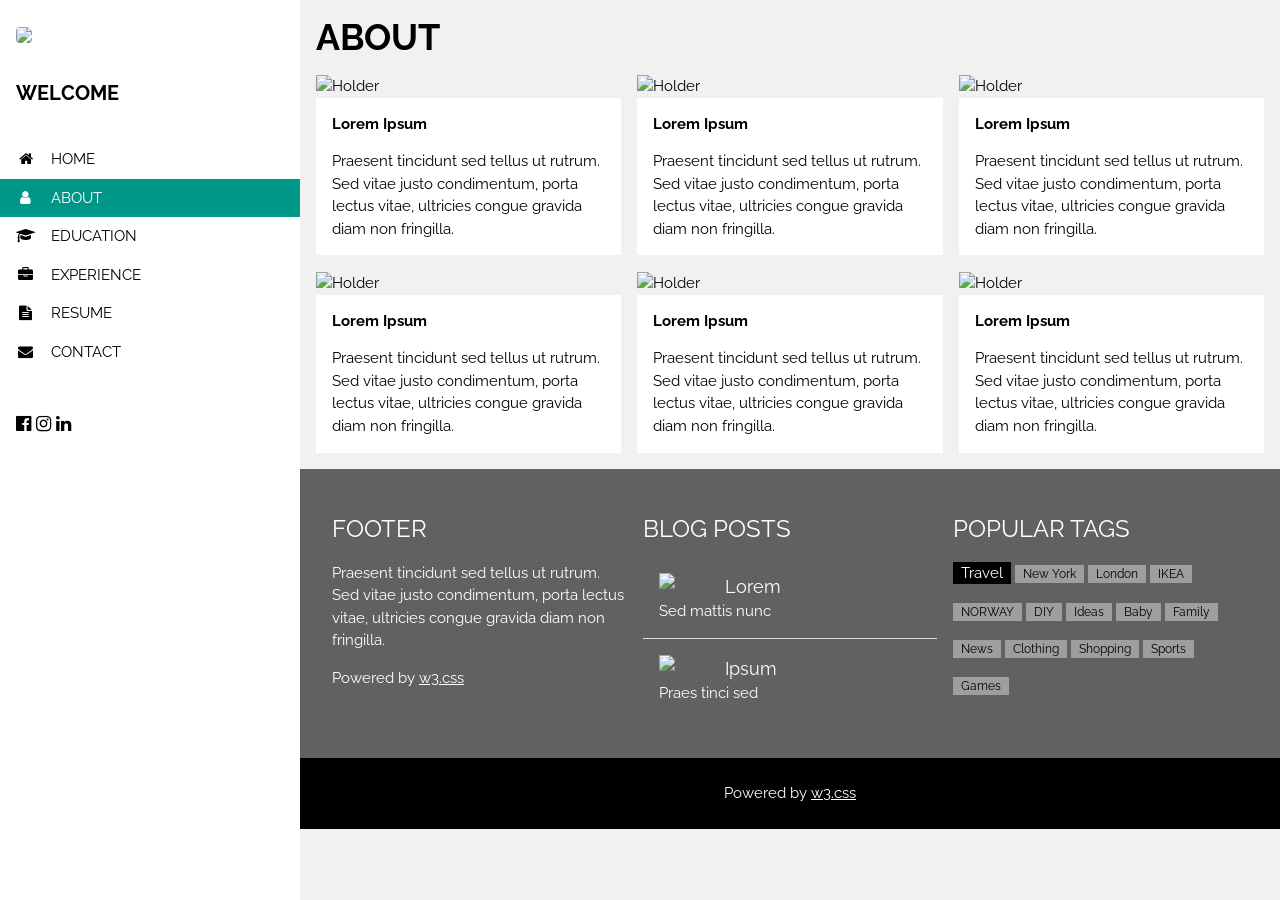
==== about.html @ d38b3685 "Update" ====
<!DOCTYPE html>
<html>
<title>Nicole Conill - About</title>
<meta charset="UTF-8">
<meta name="viewport" content="width=device-width, initial-scale=1">
<link rel="stylesheet" href="https://www.w3schools.com/w3css/4/w3.css">
<link rel="stylesheet" href="https://fonts.googleapis.com/css?family=Raleway">
<link rel="stylesheet" href="https://cdnjs.cloudflare.com/ajax/libs/font-awesome/4.7.0/css/font-awesome.min.css">
<style>
body,h1,h2,h3,h4,h5,h6 {font-family: "Raleway", sans-serif}
</style>
<body class="w3-light-grey w3-content" style="max-width:1600px">


<!-- Sidebar/menu -->
<nav class="w3-sidebar w3-collapse w3-white" style="z-index:3;width:300px;" id="mySidebar"><br>
  <div class="w3-container">
	  <a href="#" onclick="w3_close()" class="w3-hide-large w3-right w3-jumbo w3-padding w3-hover-grey" title="close menu">
		  <i class="fa fa-remove"></i>
	  </a>
	  <img src="Holder.JPG" style="width:45%;" class="w3-round"><br><br>
	  
    <h4><b>WELCOME</b></h4>
    <br>
  </div>
	
  <div class="w3-bar-block"> 
	  <a href="/index.html" class="w3-bar-item w3-button w3-padding">
		  <i class="fa fa-home fa-fw w3-margin-right"></i>HOME</a> 
	  <a href="/about.html" class="w3-bar-item w3-button w3-padding w3-teal">
		  <i class="fa fa-user fa-fw w3-margin-right w3-teal"></i>ABOUT</a> 
	  <a href="/education.html" class="w3-bar-item w3-button w3-padding">
		  <i class="fa fa-graduation-cap fa-fw w3-margin-right"></i>EDUCATION</a> 
	  <a href="experience.html" class="w3-bar-item w3-button w3-padding">
		  <i class="fa fa-briefcase fa-fw w3-margin-right"></i>EXPERIENCE</a> 
	  <a href="/resume.html" class="w3-bar-item w3-button w3-padding">
		  <i class="fa fa-file-text fa-fw w3-margin-right"></i>RESUME</a> 
	  <a href="/contact.html" class="w3-bar-item w3-button w3-padding">
		  <i class="fa fa-envelope fa-fw w3-margin-right"></i>CONTACT</a> </div>
  <br>
  <div class="w3-panel w3-large"> 
	  <a href="https://www.facebook.com/nicole.conill" target="_blank"><i class="fa fa-facebook-official w3-hover-opacity"></i></a>
	  <a href="https://www.instagram.com/nicole_conill/?hl=en" target="_blank"><i class="fa fa-instagram w3-hover-opacity"></i></a>
	  <a href="https://www.linkedin.com/in/nicole-conill-2022" target="_blank"><i class="fa fa-linkedin w3-hover-opacity"></i></a>
	</div>
</nav>

<!-- Overlay effect when opening sidebar on small screens -->
<div class="w3-overlay w3-hide-large w3-animate-opacity" onclick="w3_close()" style="cursor:pointer" title="close side menu" id="myOverlay"></div>

<!-- !PAGE CONTENT! -->
<div class="w3-main" style="margin-left:300px">

  <!-- Header -->
  <header id="portfolio">
    <a href="#"><img src="/w3images/avatar_g2.jpg" style="width:65px;" class="w3-circle w3-right w3-margin w3-hide-large w3-hover-opacity"></a>
    <span class="w3-button w3-hide-large w3-xxlarge w3-hover-text-grey" onclick="w3_open()"><i class="fa fa-bars"></i></span>
    <div class="w3-container">
    <h1><b>ABOUT</b></h1>
    </div>
  </header>
  
  <!-- First Photo Grid-->
  <div class="w3-row-padding">
    <div class="w3-third w3-container w3-margin-bottom">
      <img src="Holder.JPG" alt="Holder" style="width:100%" class="w3-hover-opacity">
      <div class="w3-container w3-white">
        <p><b>Lorem Ipsum</b></p>
        <p>Praesent tincidunt sed tellus ut rutrum. Sed vitae justo condimentum, porta lectus vitae, ultricies congue gravida diam non fringilla.</p>
      </div>
    </div>
    <div class="w3-third w3-container w3-margin-bottom">
      <img src="Holder.JPG" alt="Holder" style="width:100%" class="w3-hover-opacity">
      <div class="w3-container w3-white">
        <p><b>Lorem Ipsum</b></p>
        <p>Praesent tincidunt sed tellus ut rutrum. Sed vitae justo condimentum, porta lectus vitae, ultricies congue gravida diam non fringilla.</p>
      </div>
    </div>
    <div class="w3-third w3-container">
      <img src="Holder.JPG" alt="Holder" style="width:100%" class="w3-hover-opacity">
      <div class="w3-container w3-white">
        <p><b>Lorem Ipsum</b></p>
        <p>Praesent tincidunt sed tellus ut rutrum. Sed vitae justo condimentum, porta lectus vitae, ultricies congue gravida diam non fringilla.</p>
      </div>
    </div>
  </div>
  
  <!-- Second Photo Grid-->
  <div class="w3-row-padding">
    <div class="w3-third w3-container w3-margin-bottom">
      <img src="Holder.JPG" alt="Holder" style="width:100%" class="w3-hover-opacity">
      <div class="w3-container w3-white">
        <p><b>Lorem Ipsum</b></p>
        <p>Praesent tincidunt sed tellus ut rutrum. Sed vitae justo condimentum, porta lectus vitae, ultricies congue gravida diam non fringilla.</p>
      </div>
    </div>
    <div class="w3-third w3-container w3-margin-bottom">
      <img src="Holder.JPG" alt="Holder" style="width:100%" class="w3-hover-opacity">
      <div class="w3-container w3-white">
        <p><b>Lorem Ipsum</b></p>
        <p>Praesent tincidunt sed tellus ut rutrum. Sed vitae justo condimentum, porta lectus vitae, ultricies congue gravida diam non fringilla.</p>
      </div>
    </div>
    <div class="w3-third w3-container">
      <img src="Holder.JPG" alt="Holder" style="width:100%" class="w3-hover-opacity">
      <div class="w3-container w3-white">
        <p><b>Lorem Ipsum</b></p>
        <p>Praesent tincidunt sed tellus ut rutrum. Sed vitae justo condimentum, porta lectus vitae, ultricies congue gravida diam non fringilla.</p>
      </div>
    </div>
  </div>


 

  <!-- Footer -->
  <footer class="w3-container w3-padding-32 w3-dark-grey">
  <div class="w3-row-padding">
    <div class="w3-third">
      <h3>FOOTER</h3>
      <p>Praesent tincidunt sed tellus ut rutrum. Sed vitae justo condimentum, porta lectus vitae, ultricies congue gravida diam non fringilla.</p>
      <p>Powered by <a href="https://www.w3schools.com/w3css/default.asp" target="_blank">w3.css</a></p>
    </div>
  
    <div class="w3-third">
      <h3>BLOG POSTS</h3>
      <ul class="w3-ul w3-hoverable">
        <li class="w3-padding-16">
          <img src="/w3images/workshop.jpg" class="w3-left w3-margin-right" style="width:50px">
          <span class="w3-large">Lorem</span><br>
          <span>Sed mattis nunc</span>
        </li>
        <li class="w3-padding-16">
          <img src="/w3images/gondol.jpg" class="w3-left w3-margin-right" style="width:50px">
          <span class="w3-large">Ipsum</span><br>
          <span>Praes tinci sed</span>
        </li> 
      </ul>
    </div>

    <div class="w3-third">
      <h3>POPULAR TAGS</h3>
      <p>
        <span class="w3-tag w3-black w3-margin-bottom">Travel</span> <span class="w3-tag w3-grey w3-small w3-margin-bottom">New York</span> <span class="w3-tag w3-grey w3-small w3-margin-bottom">London</span>
        <span class="w3-tag w3-grey w3-small w3-margin-bottom">IKEA</span> <span class="w3-tag w3-grey w3-small w3-margin-bottom">NORWAY</span> <span class="w3-tag w3-grey w3-small w3-margin-bottom">DIY</span>
        <span class="w3-tag w3-grey w3-small w3-margin-bottom">Ideas</span> <span class="w3-tag w3-grey w3-small w3-margin-bottom">Baby</span> <span class="w3-tag w3-grey w3-small w3-margin-bottom">Family</span>
        <span class="w3-tag w3-grey w3-small w3-margin-bottom">News</span> <span class="w3-tag w3-grey w3-small w3-margin-bottom">Clothing</span> <span class="w3-tag w3-grey w3-small w3-margin-bottom">Shopping</span>
        <span class="w3-tag w3-grey w3-small w3-margin-bottom">Sports</span> <span class="w3-tag w3-grey w3-small w3-margin-bottom">Games</span>
      </p>
    </div>

  </div>
  </footer>
  
  <div class="w3-black w3-center w3-padding-24">Powered by <a href="https://www.w3schools.com/w3css/default.asp" title="W3.CSS" target="_blank" class="w3-hover-opacity">w3.css</a></div>

<!-- End page content -->
</div>

<script>
// Script to open and close sidebar
function w3_open() {
    document.getElementById("mySidebar").style.display = "block";
    document.getElementById("myOverlay").style.display = "block";
}
 
function w3_close() {
    document.getElementById("mySidebar").style.display = "none";
    document.getElementById("myOverlay").style.display = "none";
}
</script>

</body>
</html>
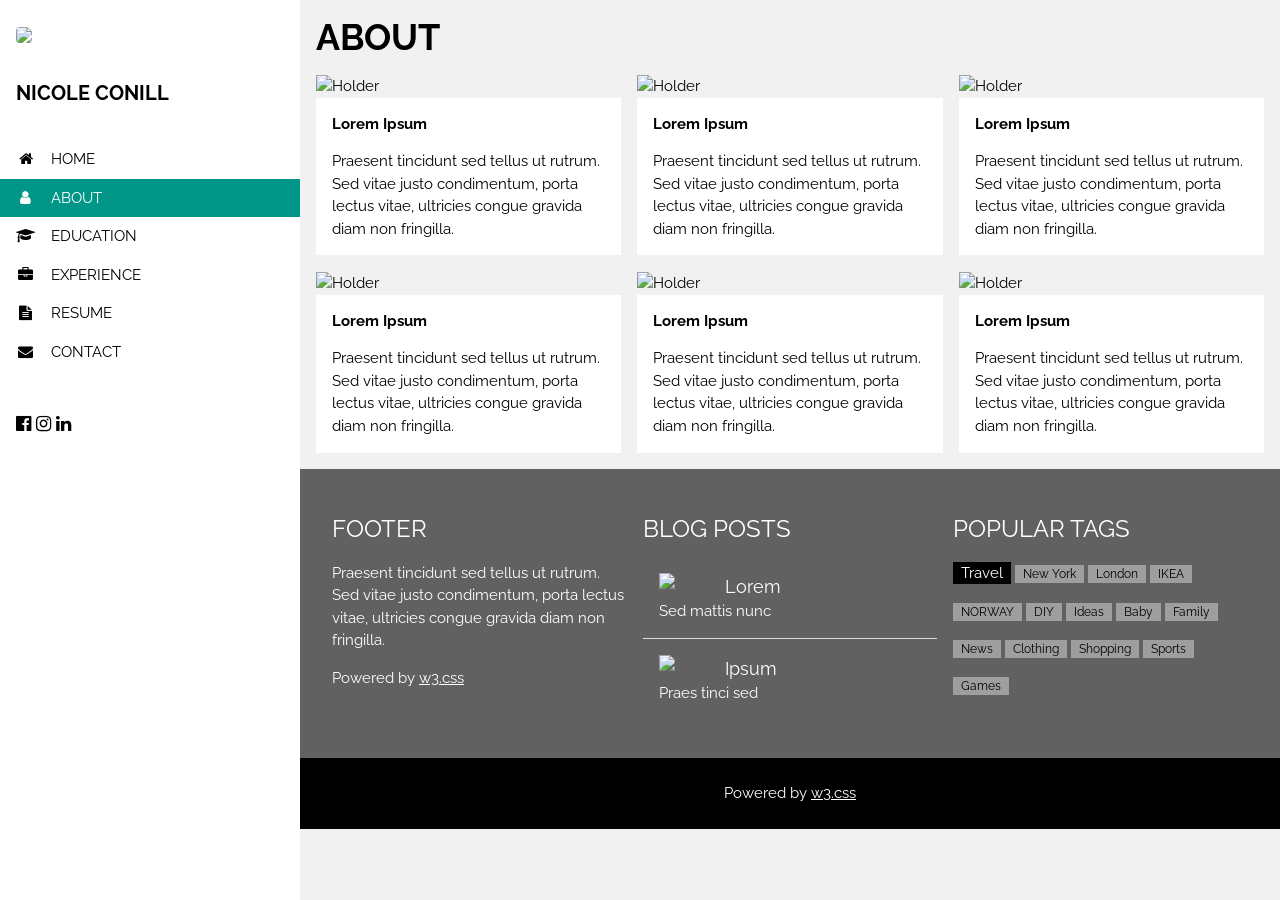
==== commit dc7c4495: "Update about.html" ====
--- a/about.html
+++ b/about.html
@@ -20,7 +20,7 @@
 	  </a>
 	  <img src="Holder.JPG" style="width:45%;" class="w3-round"><br><br>
 	  
-    <h4><b>WELCOME</b></h4>
+	  <h4><b>NICOLE CONILL</b></h4>
     <br>
   </div>
 	
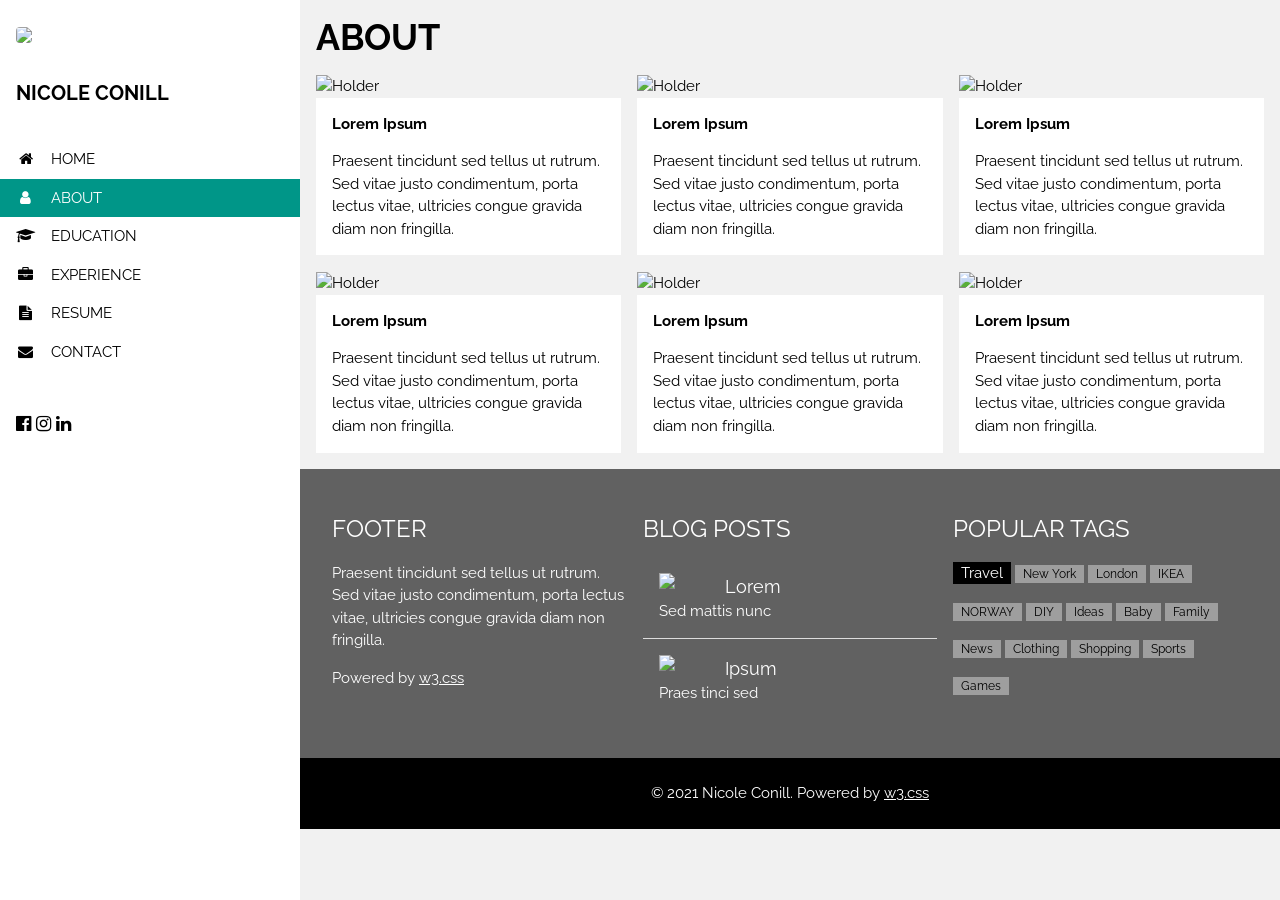
==== commit ac263b72: "Update" ====
--- a/about.html
+++ b/about.html
@@ -152,7 +152,7 @@
   </div>
   </footer>
   
-  <div class="w3-black w3-center w3-padding-24">Powered by <a href="https://www.w3schools.com/w3css/default.asp" title="W3.CSS" target="_blank" class="w3-hover-opacity">w3.css</a></div>
+  <div class="w3-black w3-center w3-padding-24">&copy; 2021 Nicole Conill. Powered by <a href="https://www.w3schools.com/w3css/default.asp" title="W3.CSS" target="_blank" class="w3-hover-opacity">w3.css</a></div>
 
 <!-- End page content -->
 </div>
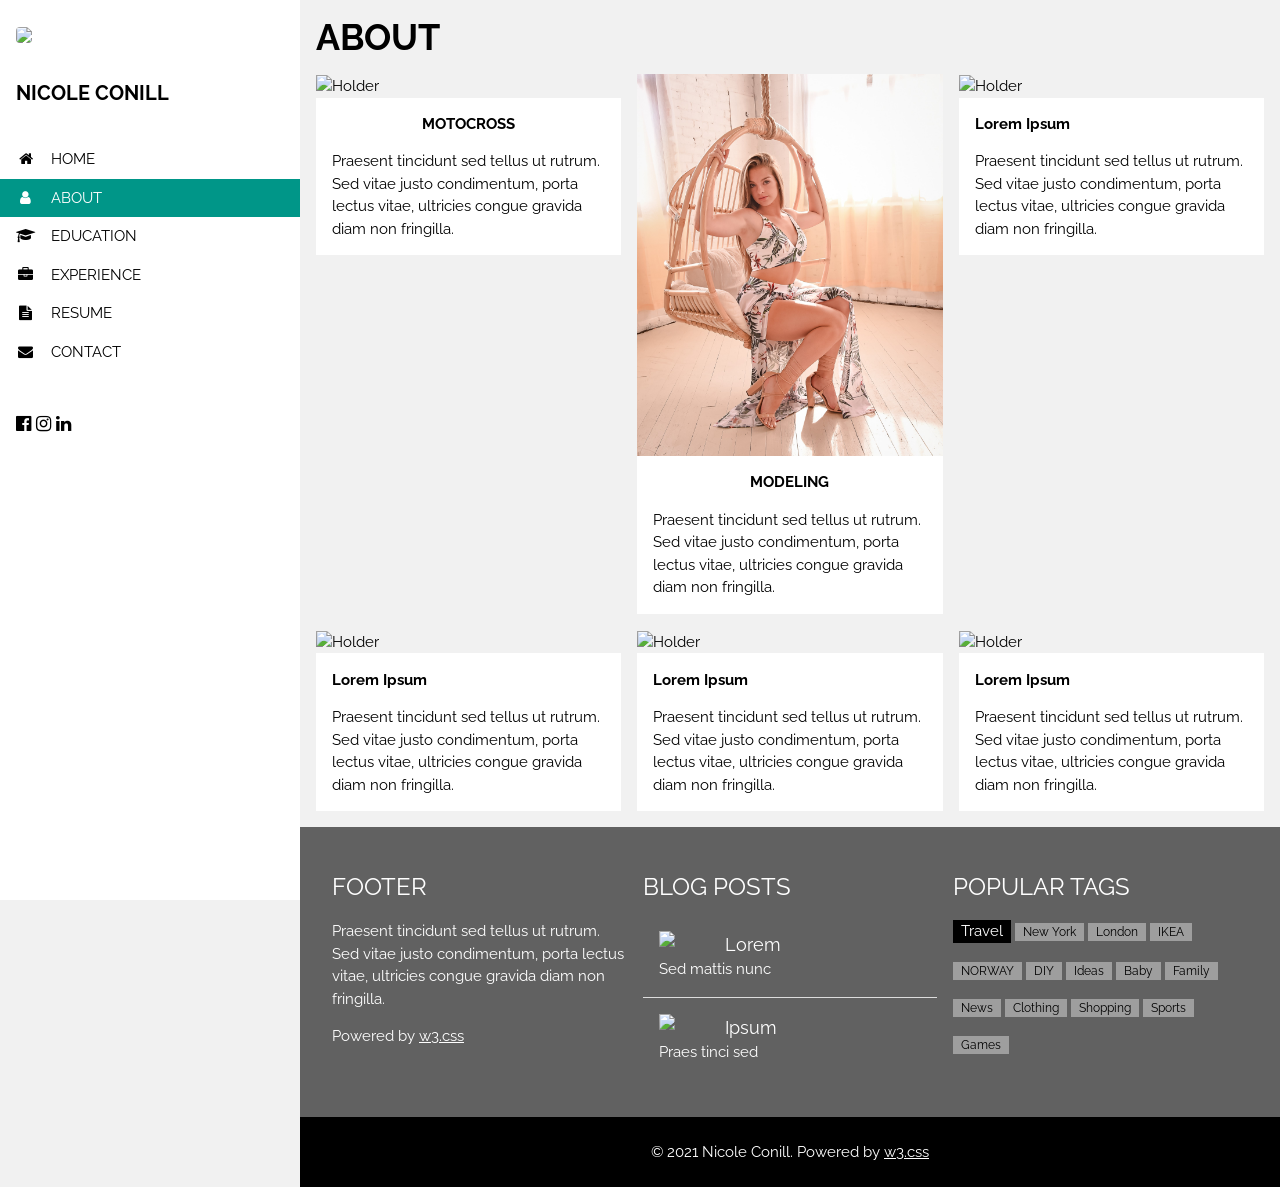
==== commit 44e70a7e: "Update" ====
--- a/about.html
+++ b/about.html
@@ -63,16 +63,16 @@
   <!-- First Photo Grid-->
   <div class="w3-row-padding">
     <div class="w3-third w3-container w3-margin-bottom">
-      <img src="Holder.JPG" alt="Holder" style="width:100%" class="w3-hover-opacity">
+      <img src="D1.JPG" alt="Holder" style="width:100%" class="w3-hover-opacity">
       <div class="w3-container w3-white">
-        <p><b>Lorem Ipsum</b></p>
+        <p class="w3-center"><b>MOTOCROSS</b></p>
         <p>Praesent tincidunt sed tellus ut rutrum. Sed vitae justo condimentum, porta lectus vitae, ultricies congue gravida diam non fringilla.</p>
       </div>
     </div>
     <div class="w3-third w3-container w3-margin-bottom">
-      <img src="Holder.JPG" alt="Holder" style="width:100%" class="w3-hover-opacity">
+      <img src="M1.jpg" alt="Holder" style="width:100%" class="w3-hover-opacity">
       <div class="w3-container w3-white">
-        <p><b>Lorem Ipsum</b></p>
+        <p class="w3-center"><b>MODELING</b></p>
         <p>Praesent tincidunt sed tellus ut rutrum. Sed vitae justo condimentum, porta lectus vitae, ultricies congue gravida diam non fringilla.</p>
       </div>
     </div>
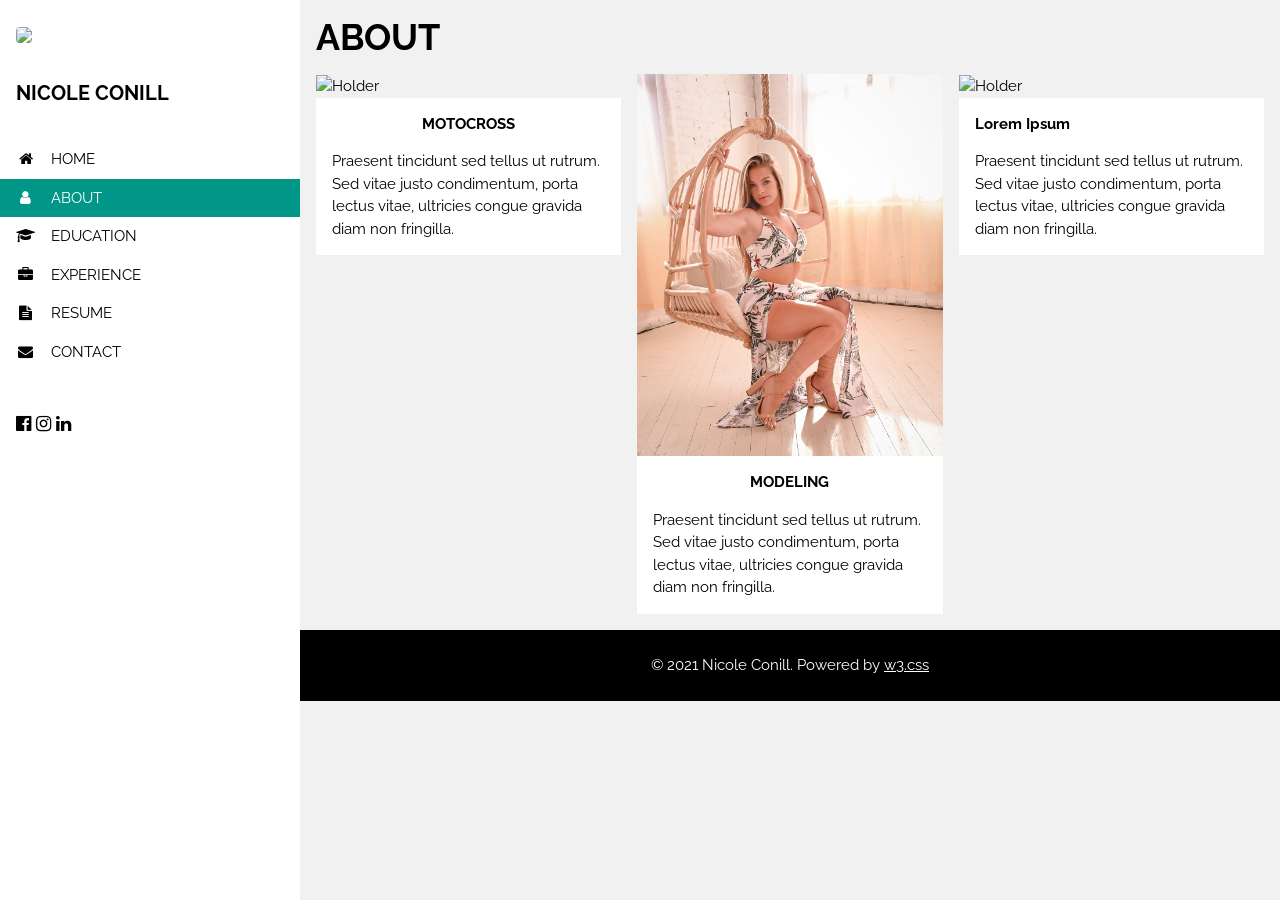
==== commit f9136788: "Update about.html" ====
--- a/about.html
+++ b/about.html
@@ -85,7 +85,7 @@
     </div>
   </div>
   
-  <!-- Second Photo Grid-->
+  <!-- Second Photo Grid
   <div class="w3-row-padding">
     <div class="w3-third w3-container w3-margin-bottom">
       <img src="Holder.JPG" alt="Holder" style="width:100%" class="w3-hover-opacity">
@@ -109,11 +109,12 @@
       </div>
     </div>
   </div>
+  -->
 
 
  
 
-  <!-- Footer -->
+  <!-- Footer
   <footer class="w3-container w3-padding-32 w3-dark-grey">
   <div class="w3-row-padding">
     <div class="w3-third">
@@ -121,6 +122,7 @@
       <p>Praesent tincidunt sed tellus ut rutrum. Sed vitae justo condimentum, porta lectus vitae, ultricies congue gravida diam non fringilla.</p>
       <p>Powered by <a href="https://www.w3schools.com/w3css/default.asp" target="_blank">w3.css</a></p>
     </div>
+	
   
     <div class="w3-third">
       <h3>BLOG POSTS</h3>
@@ -151,6 +153,7 @@
 
   </div>
   </footer>
+  -->
   
   <div class="w3-black w3-center w3-padding-24">&copy; 2021 Nicole Conill. Powered by <a href="https://www.w3schools.com/w3css/default.asp" title="W3.CSS" target="_blank" class="w3-hover-opacity">w3.css</a></div>
 
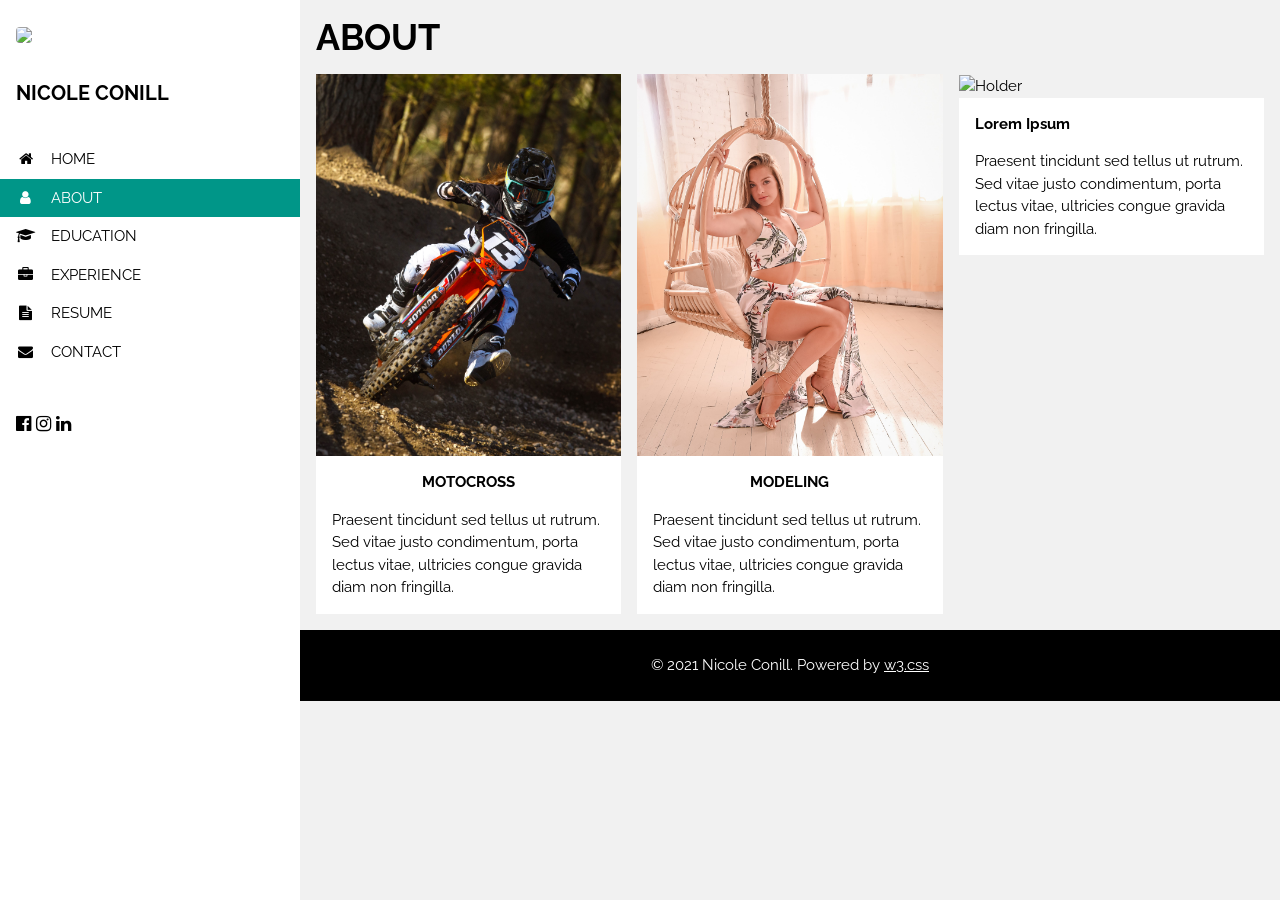
==== commit e516d5fe: "Update" ====
--- a/about.html
+++ b/about.html
@@ -63,14 +63,14 @@
   <!-- First Photo Grid-->
   <div class="w3-row-padding">
     <div class="w3-third w3-container w3-margin-bottom">
-      <img src="D1.JPG" alt="Holder" style="width:100%" class="w3-hover-opacity">
+      <img src="D1.jpg" alt="Dirt Bike" style="width:100%" class="w3-hover-opacity">
       <div class="w3-container w3-white">
         <p class="w3-center"><b>MOTOCROSS</b></p>
         <p>Praesent tincidunt sed tellus ut rutrum. Sed vitae justo condimentum, porta lectus vitae, ultricies congue gravida diam non fringilla.</p>
       </div>
     </div>
     <div class="w3-third w3-container w3-margin-bottom">
-      <img src="M1.jpg" alt="Holder" style="width:100%" class="w3-hover-opacity">
+      <img src="M1.jpg" alt="Model Pose" style="width:100%" class="w3-hover-opacity">
       <div class="w3-container w3-white">
         <p class="w3-center"><b>MODELING</b></p>
         <p>Praesent tincidunt sed tellus ut rutrum. Sed vitae justo condimentum, porta lectus vitae, ultricies congue gravida diam non fringilla.</p>
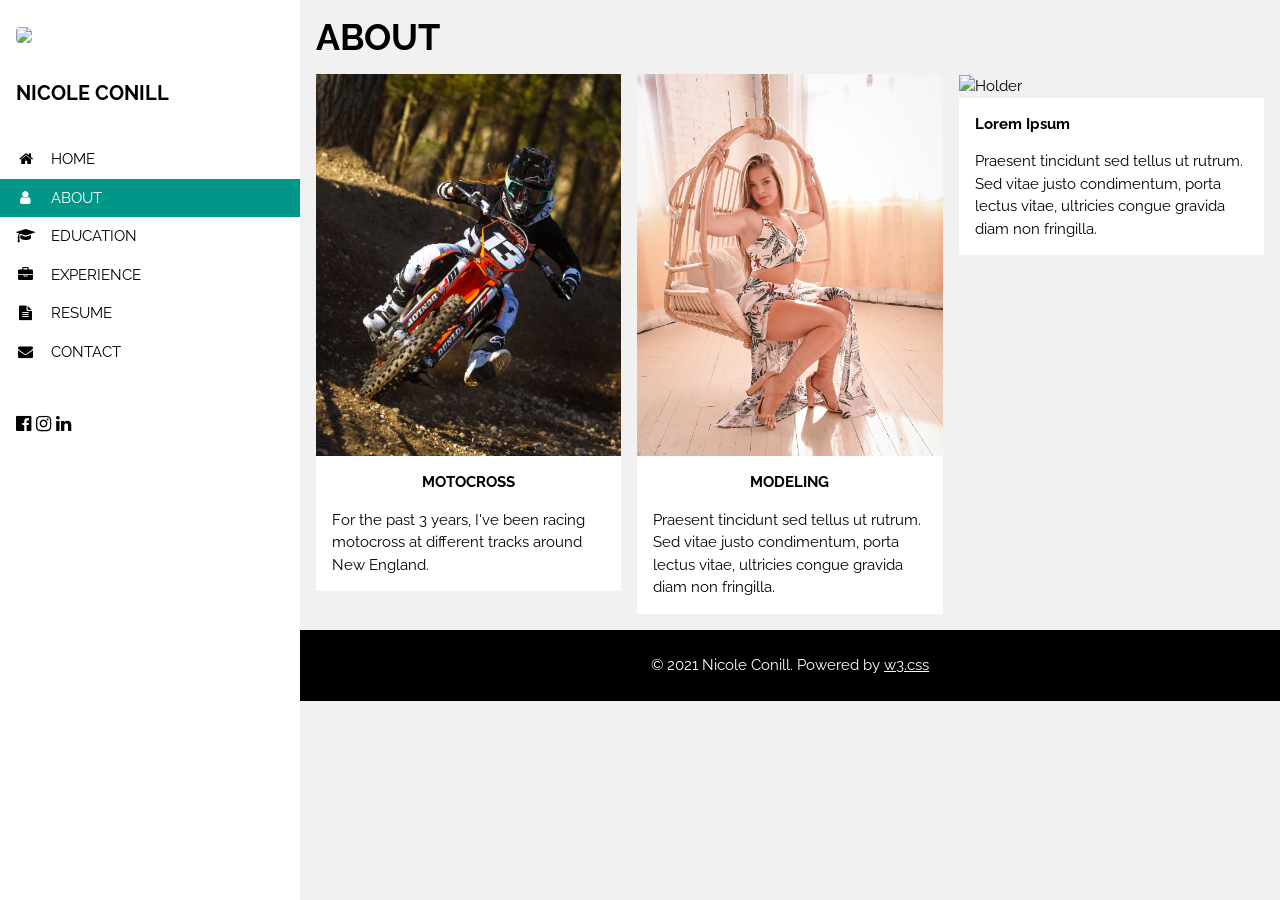
==== commit 137e2c89: "Update about.html" ====
--- a/about.html
+++ b/about.html
@@ -66,7 +66,7 @@
       <img src="D1.jpg" alt="Dirt Bike" style="width:100%" class="w3-hover-opacity">
       <div class="w3-container w3-white">
         <p class="w3-center"><b>MOTOCROSS</b></p>
-        <p>Praesent tincidunt sed tellus ut rutrum. Sed vitae justo condimentum, porta lectus vitae, ultricies congue gravida diam non fringilla.</p>
+        <p>For the past 3 years, I've been racing motocross at different tracks around New England.</p>
       </div>
     </div>
     <div class="w3-third w3-container w3-margin-bottom">
